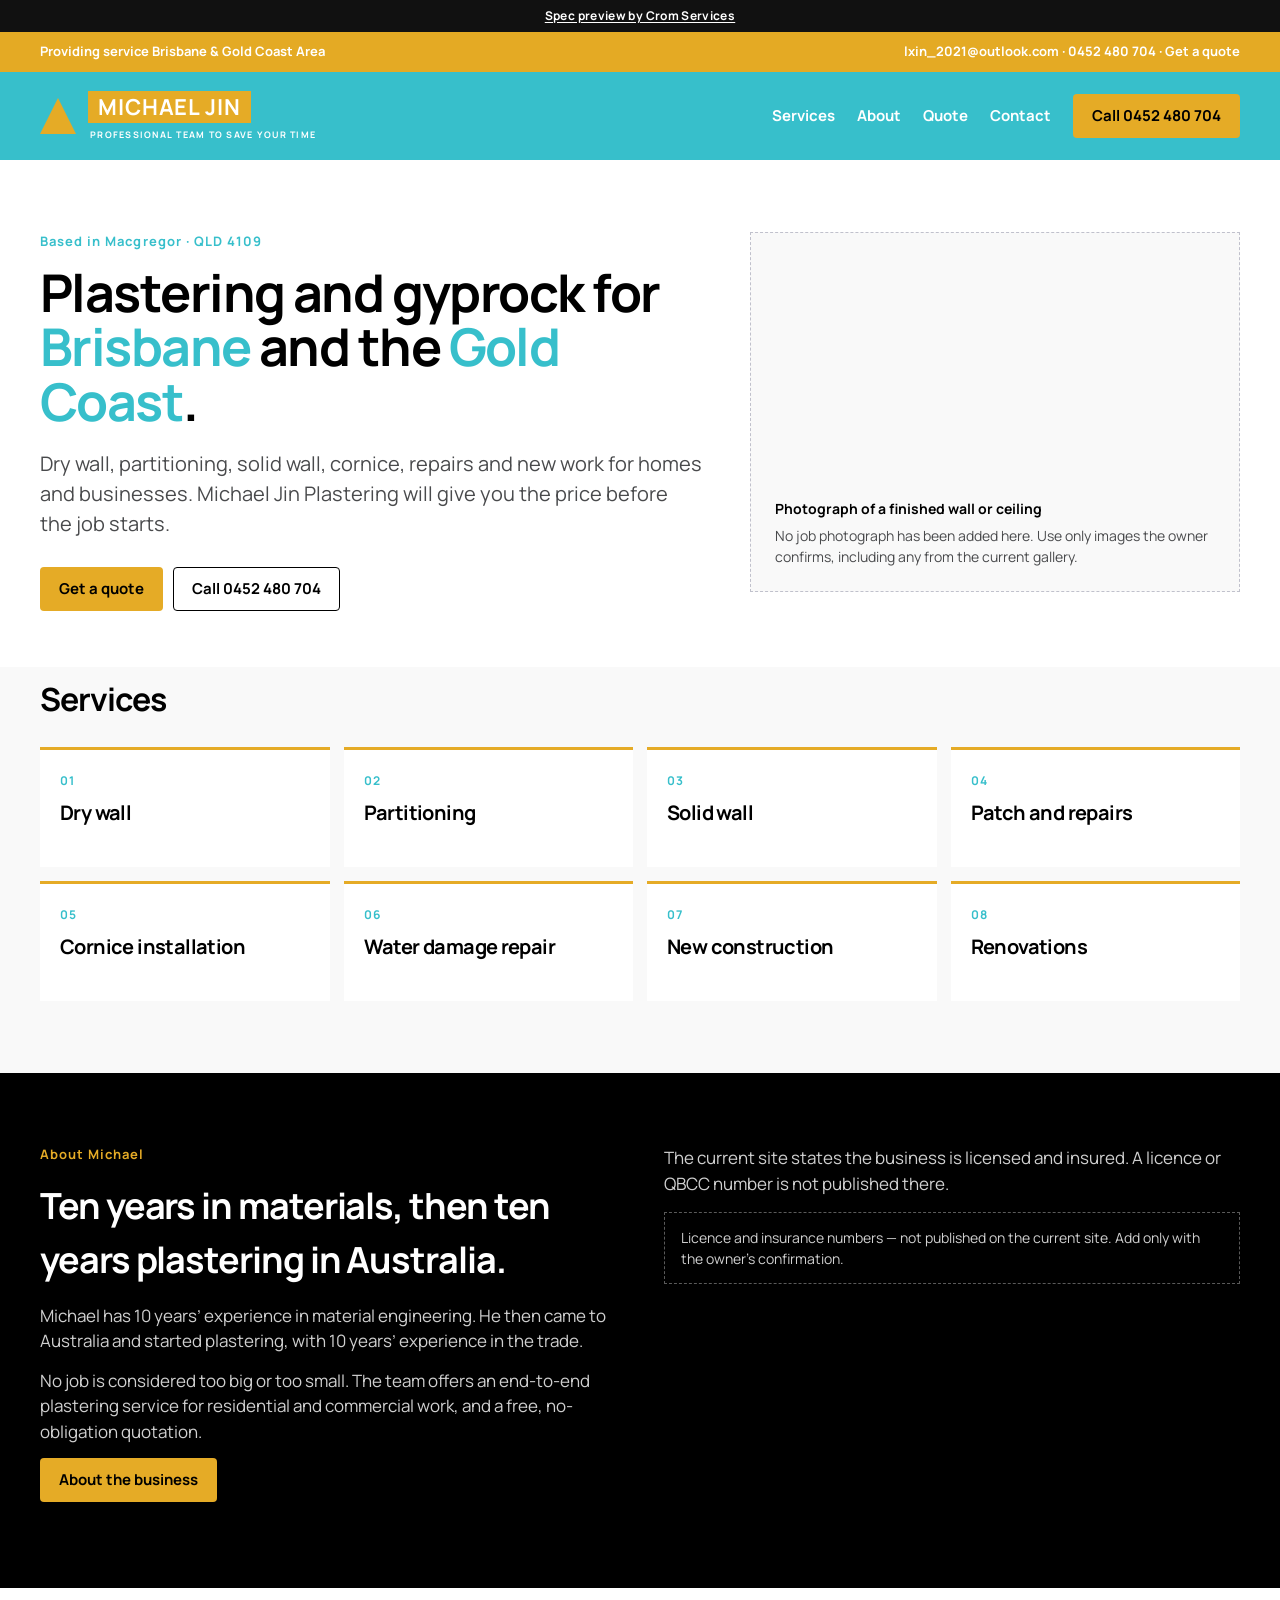
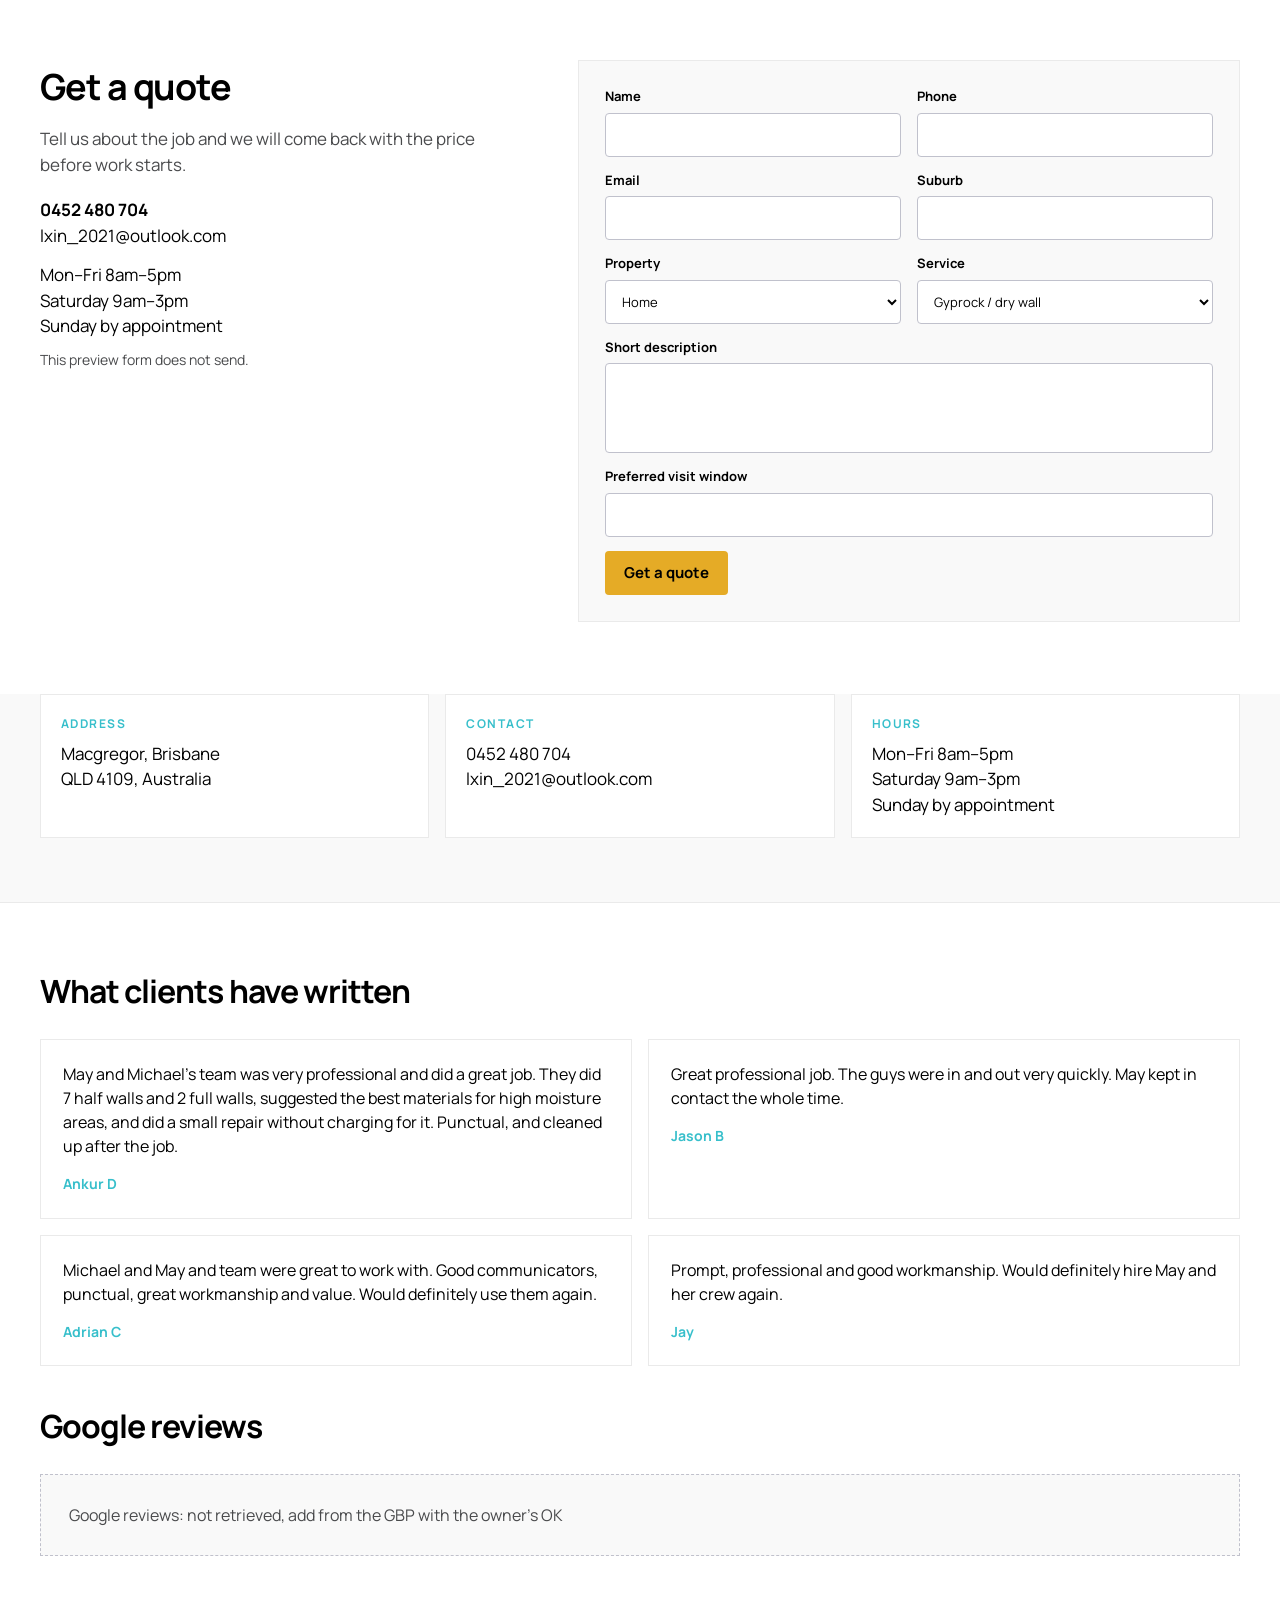
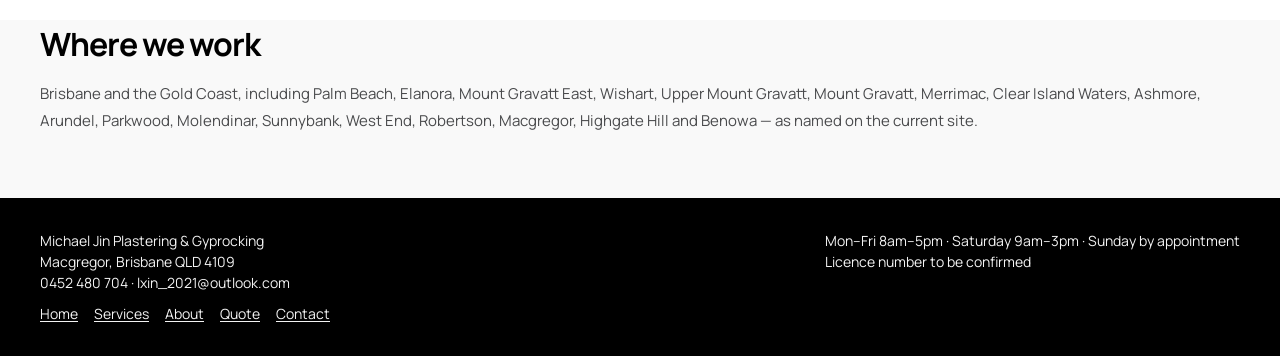
==== index.html @ 3e1ec268 "Build static spec preview for Michael Jin Plastering Five-page HTML/CSS preview from the v1.2 wirefr" ====
<!DOCTYPE html>
<html lang="en-AU">
<head>
  <meta charset="UTF-8">
  <meta name="viewport" content="width=device-width, initial-scale=1">
  <meta name="robots" content="noindex, nofollow">
  <title>Plastering &amp; gyprock, Brisbane &amp; Gold Coast | Michael Jin Plastering</title>
  <meta name="description" content="Dry wall, cornice, repairs and new-build plastering in Brisbane and the Gold Coast. Call 0452 480 704 for a quote.">
  <link rel="canonical" href="https://cromservices.github.io/michael-jin-plastering-preview/">
  <link rel="stylesheet" href="css/site.css">
  <script type="application/ld+json">
  {"@context":"https://schema.org","@type":["LocalBusiness","ProfessionalService"],"name":"Michael Jin Plastering & Gyprocking Brisbane","telephone":"+61452480704","email":"lxin_2021@outlook.com","address":{"@type":"PostalAddress","addressLocality":"Macgregor","addressRegion":"QLD","postalCode":"4109","addressCountry":"AU"},"areaServed":["Brisbane","Gold Coast"],"openingHoursSpecification":[{"@type":"OpeningHoursSpecification","dayOfWeek":["Monday","Tuesday","Wednesday","Thursday","Friday"],"opens":"08:00","closes":"17:00"},{"@type":"OpeningHoursSpecification","dayOfWeek":"Saturday","opens":"09:00","closes":"15:00"}]}
  </script>
</head>
<body>
  <div class="preview-bar"><a href="https://cromservices.com.au">Spec preview by Crom Services</a></div>
  <div class="util">
    <div class="wrap">
      <span>Providing service Brisbane &amp; Gold Coast Area</span>
      <span><a href="mailto:lxin_2021@outlook.com">lxin_2021@outlook.com</a> · <a href="tel:+61452480704">0452 480 704</a> · <a href="quote.html">Get a quote</a></span>
    </div>
  </div>
  <header class="site">
    <div class="wrap">
      <a class="brand" href="index.html">
        <span class="mark" aria-hidden="true"></span>
        <div class="lockup">
          <div class="brand-name">Michael Jin</div>
          <div class="brand-tag">Professional team to save your time</div>
        </div>
      </a>
      <nav class="primary" aria-label="Primary">
        <a href="services.html">Services</a>
        <a href="about.html">About</a>
        <a href="quote.html">Quote</a>
        <a href="contact.html">Contact</a>
        <a class="btn btn-gold" href="tel:+61452480704">Call 0452 480 704</a>
      </nav>
    </div>
  </header>
  <nav class="mobile" aria-label="Primary mobile">
    <div class="wrap">
      <a href="services.html">Services</a>
      <a href="about.html">About</a>
      <a href="quote.html">Quote</a>
      <a href="contact.html">Contact</a>
    </div>
  </nav>

  <section class="hero">
    <div class="wrap hero-grid">
      <div>
        <p class="kicker">Based in Macgregor · QLD 4109</p>
        <h1>Plastering and gyprock for <em>Brisbane</em> and the <em>Gold Coast</em>.</h1>
        <p class="lead">Dry wall, partitioning, solid wall, cornice, repairs and new work for homes and businesses. Michael Jin Plastering will give you the price before the job starts.</p>
        <div class="hero-actions">
          <a class="btn btn-gold" href="#quote">Get a quote</a>
          <a class="btn btn-line" href="tel:+61452480704">Call 0452 480 704</a>
        </div>
      </div>
      <div class="photo-slot">
        <strong>Photograph of a finished wall or ceiling</strong>
        No job photograph has been added here. Use only images the owner confirms, including any from the current gallery.
      </div>
    </div>
  </section>

  <section class="board" id="services">
    <div class="wrap">
      <h2>Services</h2>
      <div class="grid8">
        <article><span>01</span><h3><a href="services.html#dry-wall">Dry wall</a></h3></article>
        <article><span>02</span><h3><a href="services.html#partitioning">Partitioning</a></h3></article>
        <article><span>03</span><h3><a href="services.html#solid-wall">Solid wall</a></h3></article>
        <article><span>04</span><h3><a href="services.html#patch-and-repairs">Patch and repairs</a></h3></article>
        <article><span>05</span><h3><a href="services.html#cornice-installation">Cornice installation</a></h3></article>
        <article><span>06</span><h3><a href="services.html#water-damage-repair">Water damage repair</a></h3></article>
        <article><span>07</span><h3><a href="services.html#new-construction">New construction</a></h3></article>
        <article><span>08</span><h3><a href="services.html#renovations">Renovations</a></h3></article>
      </div>
    </div>
  </section>

  <section class="about" id="about">
    <div class="wrap about-grid">
      <div>
        <p class="kicker">About Michael</p>
        <h2>Ten years in materials, then ten years plastering in Australia.</h2>
        <p>Michael has 10 years’ experience in material engineering. He then came to Australia and started plastering, with 10 years’ experience in the trade.</p>
        <p>No job is considered too big or too small. The team offers an end-to-end plastering service for residential and commercial work, and a free, no-obligation quotation.</p>
        <p><a class="btn btn-gold" href="about.html">About the business</a></p>
      </div>
      <div>
        <p>The current site states the business is licensed and insured. A licence or QBCC number is not published there.</p>
        <p class="lic">Licence and insurance numbers — not published on the current site. Add only with the owner’s confirmation.</p>
      </div>
    </div>
  </section>

  <section class="quote" id="quote">
    <div class="wrap quote-grid">
      <div>
        <h2>Get a quote</h2>
        <p class="help">Tell us about the job and we will come back with the price before work starts.</p>
        <p><a href="tel:+61452480704"><strong>0452 480 704</strong></a><br><a href="mailto:lxin_2021@outlook.com">lxin_2021@outlook.com</a></p>
        <p style="margin-top:14px">Mon–Fri 8am–5pm<br>Saturday 9am–3pm<br>Sunday by appointment</p>
        <p class="form-note">This preview form does not send.</p>
      </div>
      <div>
        <form class="quote-form" data-quote-form action="#" method="get">
          <label>Name<input type="text" name="name" autocomplete="name"></label>
          <label>Phone<input type="tel" name="phone" autocomplete="tel"></label>
          <label>Email<input type="email" name="email" autocomplete="email"></label>
          <label>Suburb<input type="text" name="suburb"></label>
          <label>Property
            <select name="property">
              <option>Home</option>
              <option>Business</option>
            </select>
          </label>
          <label>Service
            <select name="service">
              <option>Gyprock / dry wall</option>
              <option>Partitioning</option>
              <option>Solid wall</option>
              <option>Patch and repairs</option>
              <option>Cornice</option>
              <option>Water damage</option>
              <option>New construction</option>
              <option>Renovations</option>
              <option>Garage ceiling</option>
              <option>Other</option>
            </select>
          </label>
          <label class="full">Short description<textarea name="details"></textarea></label>
          <label class="full">Preferred visit window<input type="text" name="when"></label>
          <button class="btn btn-gold submit" type="submit">Get a quote</button>
        </form>
        <p class="thanks" data-quote-thanks hidden tabindex="-1">Thanks. This preview form does not send — no message was posted.</p>
      </div>
    </div>
  </section>

  <section class="nap" id="contact">
    <article>
      <h3>Address</h3>
      <p>Macgregor, Brisbane<br>QLD 4109, Australia</p>
    </article>
    <article>
      <h3>Contact</h3>
      <p><a href="tel:+61452480704">0452 480 704</a><br><a href="mailto:lxin_2021@outlook.com">lxin_2021@outlook.com</a></p>
    </article>
    <article>
      <h3>Hours</h3>
      <p>Mon–Fri 8am–5pm<br>Saturday 9am–3pm<br>Sunday by appointment</p>
    </article>
  </section>

  <section class="reviews">
    <div class="wrap">
      <h2>What clients have written</h2>
      <div class="rev-grid">
        <article class="rev">
          <p>May and Michael’s team was very professional and did a great job. They did 7 half walls and 2 full walls, suggested the best materials for high moisture areas, and did a small repair without charging for it. Punctual, and cleaned up after the job.</p>
          <cite>Ankur D</cite>
        </article>
        <article class="rev">
          <p>Great professional job. The guys were in and out very quickly. May kept in contact the whole time.</p>
          <cite>Jason B</cite>
        </article>
        <article class="rev">
          <p>Michael and May and team were great to work with. Good communicators, punctual, great workmanship and value. Would definitely use them again.</p>
          <cite>Adrian C</cite>
        </article>
        <article class="rev">
          <p>Prompt, professional and good workmanship. Would definitely hire May and her crew again.</p>
          <cite>Jay</cite>
        </article>
      </div>
      <h2>Google reviews</h2>
      <div class="reviews-gap">Google reviews: not retrieved, add from the GBP with the owner's OK</div>
    </div>
  </section>

  <section class="areas-wrap">
    <div class="wrap">
      <h2>Where we work</h2>
      <p class="chips">Brisbane and the Gold Coast, including Palm Beach, Elanora, Mount Gravatt East, Wishart, Upper Mount Gravatt, Mount Gravatt, Merrimac, Clear Island Waters, Ashmore, Arundel, Parkwood, Molendinar, Sunnybank, West End, Robertson, Macgregor, Highgate Hill and Benowa — as named on the current site.</p>
    </div>
  </section>

  <footer class="site">
    <div class="wrap">
      <div>
        Michael Jin Plastering &amp; Gyprocking<br>
        Macgregor, Brisbane QLD 4109<br>
        <a href="tel:+61452480704">0452 480 704</a> · <a href="mailto:lxin_2021@outlook.com">lxin_2021@outlook.com</a>
        <nav aria-label="Footer">
          <a href="index.html">Home</a>
          <a href="services.html">Services</a>
          <a href="about.html">About</a>
          <a href="quote.html">Quote</a>
          <a href="contact.html">Contact</a>
        </nav>
      </div>
      <div>Mon–Fri 8am–5pm · Saturday 9am–3pm · Sunday by appointment<br>Licence number to be confirmed</div>
    </div>
  </footer>
  <div class="sticky">
    <a class="btn btn-gold" href="tel:+61452480704">Call 0452 480 704</a>
    <a class="btn btn-line-light" href="#quote">Get a quote</a>
  </div>
  <script>
    document.querySelectorAll("[data-quote-form]").forEach(function (form) {
      form.addEventListener("submit", function (event) {
        event.preventDefault();
        var thanks = form.parentNode.querySelector("[data-quote-thanks]");
        form.hidden = true;
        if (thanks) { thanks.hidden = false; thanks.focus(); }
      });
    });
  </script>
</body>
</html>
---- css/site.css ----
@font-face {
  font-family: Manrope;
  src: url("../fonts/manrope-400.woff2") format("woff2");
  font-weight: 400;
  font-style: normal;
  font-display: swap;
}
@font-face {
  font-family: Manrope;
  src: url("../fonts/manrope-700.woff2") format("woff2");
  font-weight: 700;
  font-style: normal;
  font-display: swap;
}

:root {
  --gold: #E5AB26;
  --gold-bar: #E4AA24;
  --teal: #37BFCB;
  --ink: #000000;
  --paper: #FFFFFF;
  --mist: #F9F9F9;
  --muted: #494A4C;
  --line: #EAEAEA;
}

* { box-sizing: border-box; margin: 0; padding: 0; }

html, body { background: var(--mist); color: var(--ink); }

body {
  font-family: Manrope, "Segoe UI", sans-serif;
  font-size: 17px;
  font-weight: 400;
  line-height: 1.5;
  -webkit-font-smoothing: antialiased;
}

h1, h2, h3, .brand-name { font-weight: 700; letter-spacing: -0.03em; }

a { color: inherit; text-decoration: none; }

.wrap { width: min(1200px, calc(100% - 48px)); margin: 0 auto; }

.btn {
  display: inline-flex;
  align-items: center;
  justify-content: center;
  min-height: 44px;
  padding: 0 18px;
  font-weight: 700;
  font-size: 15px;
  border-radius: 4px;
  border: 1.5px solid transparent;
  cursor: pointer;
  font-family: inherit;
}

.btn-gold { background: var(--gold); color: #000; }
.btn-ink { background: var(--ink); color: #fff; }
.btn-line { background: transparent; border-color: var(--ink); color: var(--ink); }
.btn-line-light { background: transparent; border-color: #fff; color: #fff; }

.preview-bar {
  background: #111;
  color: #fff;
  font-size: 12px;
  font-weight: 700;
  letter-spacing: 0.03em;
  min-height: 32px;
  display: flex;
  align-items: center;
  justify-content: center;
  text-align: center;
  padding: 6px 12px;
}
.preview-bar a {
  color: #fff;
  text-decoration: underline;
  text-underline-offset: 2px;
}

.util {
  background: var(--gold-bar);
  color: #fff;
  font-size: 13px;
  font-weight: 700;
}
.util .wrap {
  display: flex;
  justify-content: space-between;
  align-items: center;
  min-height: 40px;
  gap: 12px;
}
.util a:hover { text-decoration: underline; }

header.site { background: var(--teal); color: #fff; }
header.site .wrap {
  display: flex;
  align-items: center;
  justify-content: space-between;
  min-height: 88px;
  gap: 16px;
}

.brand { display: flex; align-items: center; gap: 12px; color: #fff; }
.mark {
  width: 36px;
  height: 36px;
  flex: 0 0 36px;
  background: var(--gold);
  clip-path: polygon(50% 0, 100% 100%, 0 100%);
}
.lockup { display: flex; flex-direction: column; align-items: flex-start; gap: 5px; }
.brand-name {
  display: inline-block;
  background: var(--gold);
  color: #fff;
  font-size: 22px;
  letter-spacing: 0.04em;
  text-transform: uppercase;
  padding: 4px 10px 3px;
  line-height: 1.15;
}
.brand-tag {
  color: #fff;
  font-size: 9px;
  font-weight: 700;
  letter-spacing: 0.14em;
  text-transform: uppercase;
  padding-left: 2px;
}

nav.primary {
  display: flex;
  align-items: center;
  gap: 22px;
  font-size: 15px;
  font-weight: 700;
}
nav.primary a:hover { color: #00353A; }
nav.mobile {
  display: none;
  background: #2aa8b4;
  font-size: 14px;
  font-weight: 700;
}
nav.mobile .wrap {
  display: flex;
  flex-wrap: wrap;
  gap: 8px 16px;
  padding: 10px 0;
}

.hero { background: var(--paper); padding: 72px 0 56px; }
.hero-grid {
  display: grid;
  grid-template-columns: 1.15fr 0.85fr;
  gap: 48px;
  align-items: start;
}
.page-intro { background: var(--paper); padding: 56px 0 40px; }
.kicker {
  font-size: 13px;
  font-weight: 700;
  letter-spacing: 0.08em;
  color: var(--teal);
  margin-bottom: 14px;
}
h1 { font-size: 52px; line-height: 1.05; margin-bottom: 20px; }
h1 em { font-style: normal; color: var(--teal); }
.lead { font-size: 20px; color: var(--muted); margin-bottom: 28px; max-width: 34em; }
.hero-actions { display: flex; flex-wrap: wrap; gap: 10px; }

.photo-slot {
  min-height: 360px;
  background: var(--mist);
  border: 1.5px dashed #C0C1CC;
  padding: 24px;
  display: flex;
  flex-direction: column;
  justify-content: flex-end;
  font-size: 14px;
  color: var(--muted);
}
.photo-slot strong { display: block; color: var(--ink); margin-bottom: 6px; font-weight: 700; }

.board { padding: 8px 0 72px; }
.board h2 { font-size: 32px; margin-bottom: 24px; }
.grid8 { display: grid; grid-template-columns: repeat(4, 1fr); gap: 14px; }
.grid8 article {
  background: var(--paper);
  padding: 22px 20px;
  min-height: 120px;
  border-top: 3px solid var(--gold);
}
.grid8 span {
  display: block;
  font-size: 12px;
  font-weight: 700;
  color: var(--teal);
  letter-spacing: 0.1em;
  margin-bottom: 8px;
}
.grid8 h3 { font-size: 20px; }

.about { background: var(--ink); color: #fff; padding: 72px 0; }
.about-grid { display: grid; grid-template-columns: 1fr 1fr; gap: 48px; }
.about h2 { font-size: 36px; margin-bottom: 16px; }
.about p { color: #D0D0D0; margin-bottom: 14px; }
.about .kicker { color: var(--gold); }
.lic {
  margin-top: 16px;
  padding: 14px 16px;
  border: 1.5px dashed #5A5A5A;
  font-size: 14px;
  color: #EDEDED;
}
.lic-paper {
  margin: 16px 0 0;
  padding: 14px 16px;
  border: 1.5px dashed #C0C1CC;
  background: var(--mist);
  font-size: 14px;
  color: var(--muted);
}

.quote { padding: 72px 0; background: var(--paper); }
.quote-grid { display: grid; grid-template-columns: 0.85fr 1.15fr; gap: 48px; }
.quote h2 { font-size: 36px; margin-bottom: 12px; }
.quote .help { color: var(--muted); margin-bottom: 20px; }
.form-note { font-size: 14px; color: var(--muted); margin-top: 10px; }
.thanks {
  background: var(--mist);
  border: 1px solid var(--line);
  padding: 26px;
}

form.quote-form {
  background: var(--mist);
  border: 1px solid var(--line);
  padding: 26px;
  display: grid;
  grid-template-columns: 1fr 1fr;
  gap: 14px 16px;
}
form.quote-form label {
  display: flex;
  flex-direction: column;
  gap: 6px;
  font-size: 13px;
  font-weight: 700;
}
form.quote-form label.full { grid-column: 1 / -1; }
form.quote-form input,
form.quote-form select,
form.quote-form textarea {
  font: inherit;
  font-weight: 400;
  border: 1px solid #C0C1CC;
  background: #fff;
  min-height: 44px;
  padding: 8px 12px;
  border-radius: 4px;
  color: var(--ink);
}
form.quote-form textarea { min-height: 90px; resize: none; }
form.quote-form .submit { grid-column: 1 / -1; justify-self: start; }

.nap {
  padding: 0 0 64px;
  display: grid;
  grid-template-columns: repeat(3, 1fr);
  gap: 16px;
  width: min(1200px, calc(100% - 48px));
  margin: 0 auto;
}
.nap article {
  background: var(--paper);
  border: 1px solid var(--line);
  padding: 20px;
}
.nap h2, .nap h3 {
  font-size: 12px;
  letter-spacing: 0.12em;
  text-transform: uppercase;
  margin-bottom: 8px;
  color: var(--teal);
  font-weight: 700;
}

.reviews { background: var(--paper); border-top: 1px solid var(--line); padding: 64px 0; }
.reviews h2 { font-size: 32px; margin-bottom: 24px; }
.reviews h2 + h2,
.reviews .rev-grid + h2 { margin-top: 36px; }
.rev-grid { display: grid; grid-template-columns: 1fr 1fr; gap: 16px; }
.rev { border: 1px solid var(--line); padding: 22px; }
.rev p { font-size: 16px; margin-bottom: 12px; }
.rev cite { font-style: normal; font-weight: 700; font-size: 14px; color: var(--teal); }
.reviews-gap {
  margin-top: 8px;
  border: 1.5px dashed #C0C1CC;
  background: var(--mist);
  padding: 28px;
  color: var(--muted);
  font-size: 16px;
}

.areas-wrap { padding: 0 0 64px; }
.areas-wrap h2 { font-size: 32px; margin: 0 0 12px; }
.chips { color: var(--muted); font-size: 15px; line-height: 1.8; }

.prose { padding: 0 0 72px; }
.prose h2 { font-size: 28px; margin: 0 0 12px; }
.prose h3 { font-size: 22px; margin: 0 0 8px; }
.prose p, .prose ul { color: var(--muted); margin-bottom: 16px; max-width: 46em; }
.service-list { display: grid; gap: 16px; }
.service-list article {
  background: var(--paper);
  border-top: 3px solid var(--gold);
  padding: 24px 22px;
}
.cta-band { padding: 0 0 72px; }

footer.site { background: var(--ink); color: #F3F3F3; padding: 32px 0; font-size: 14px; }
footer.site .wrap {
  display: flex;
  justify-content: space-between;
  gap: 20px;
  flex-wrap: wrap;
}
footer.site nav { display: flex; flex-wrap: wrap; gap: 12px 16px; margin-top: 10px; }
footer.site nav a { text-decoration: underline; text-underline-offset: 2px; }

.sticky {
  display: none;
  position: sticky;
  bottom: 0;
  background: var(--ink);
  padding: 10px 16px;
  gap: 10px;
  z-index: 5;
}
.sticky a { flex: 1; }

@media (max-width: 900px) {
  .wrap, .nap { width: min(1200px, calc(100% - 32px)); }
  h1 { font-size: 32px; }
  .hero { padding: 36px 0 24px; }
  .page-intro { padding: 36px 0 24px; }
  .hero-grid,
  .about-grid,
  .quote-grid,
  .grid8,
  .rev-grid,
  .nap { grid-template-columns: 1fr; }
  nav.primary { display: none; }
  nav.mobile { display: block; color: #fff; }
  header.site .wrap { min-height: 72px; }
  .brand-name { font-size: 18px; }
  form.quote-form { grid-template-columns: 1fr; }
  form.quote-form label.full,
  form.quote-form .submit { grid-column: auto; }
  form.quote-form .submit { width: 100%; }
  .photo-slot { min-height: 200px; }
  .sticky { display: flex; }
  footer.site { padding-bottom: 80px; }
  .util .wrap { font-size: 12px; }
}
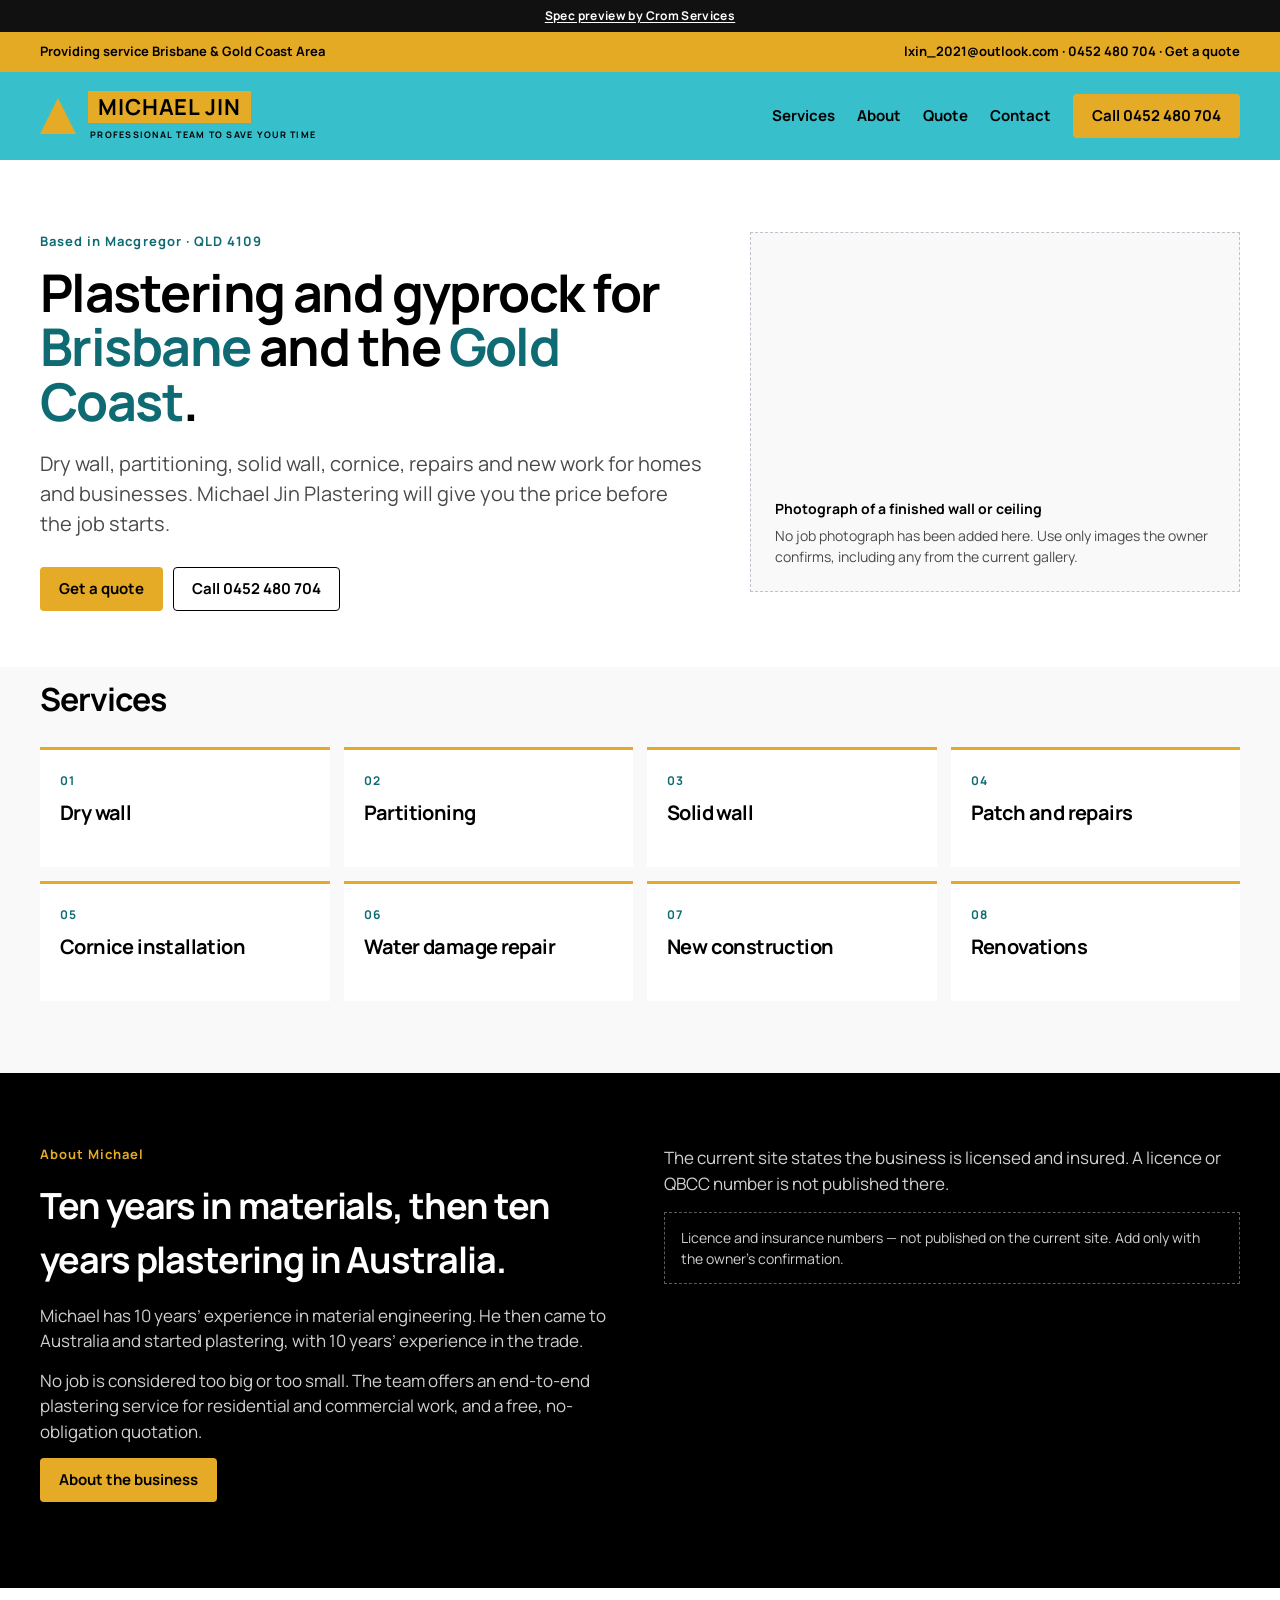
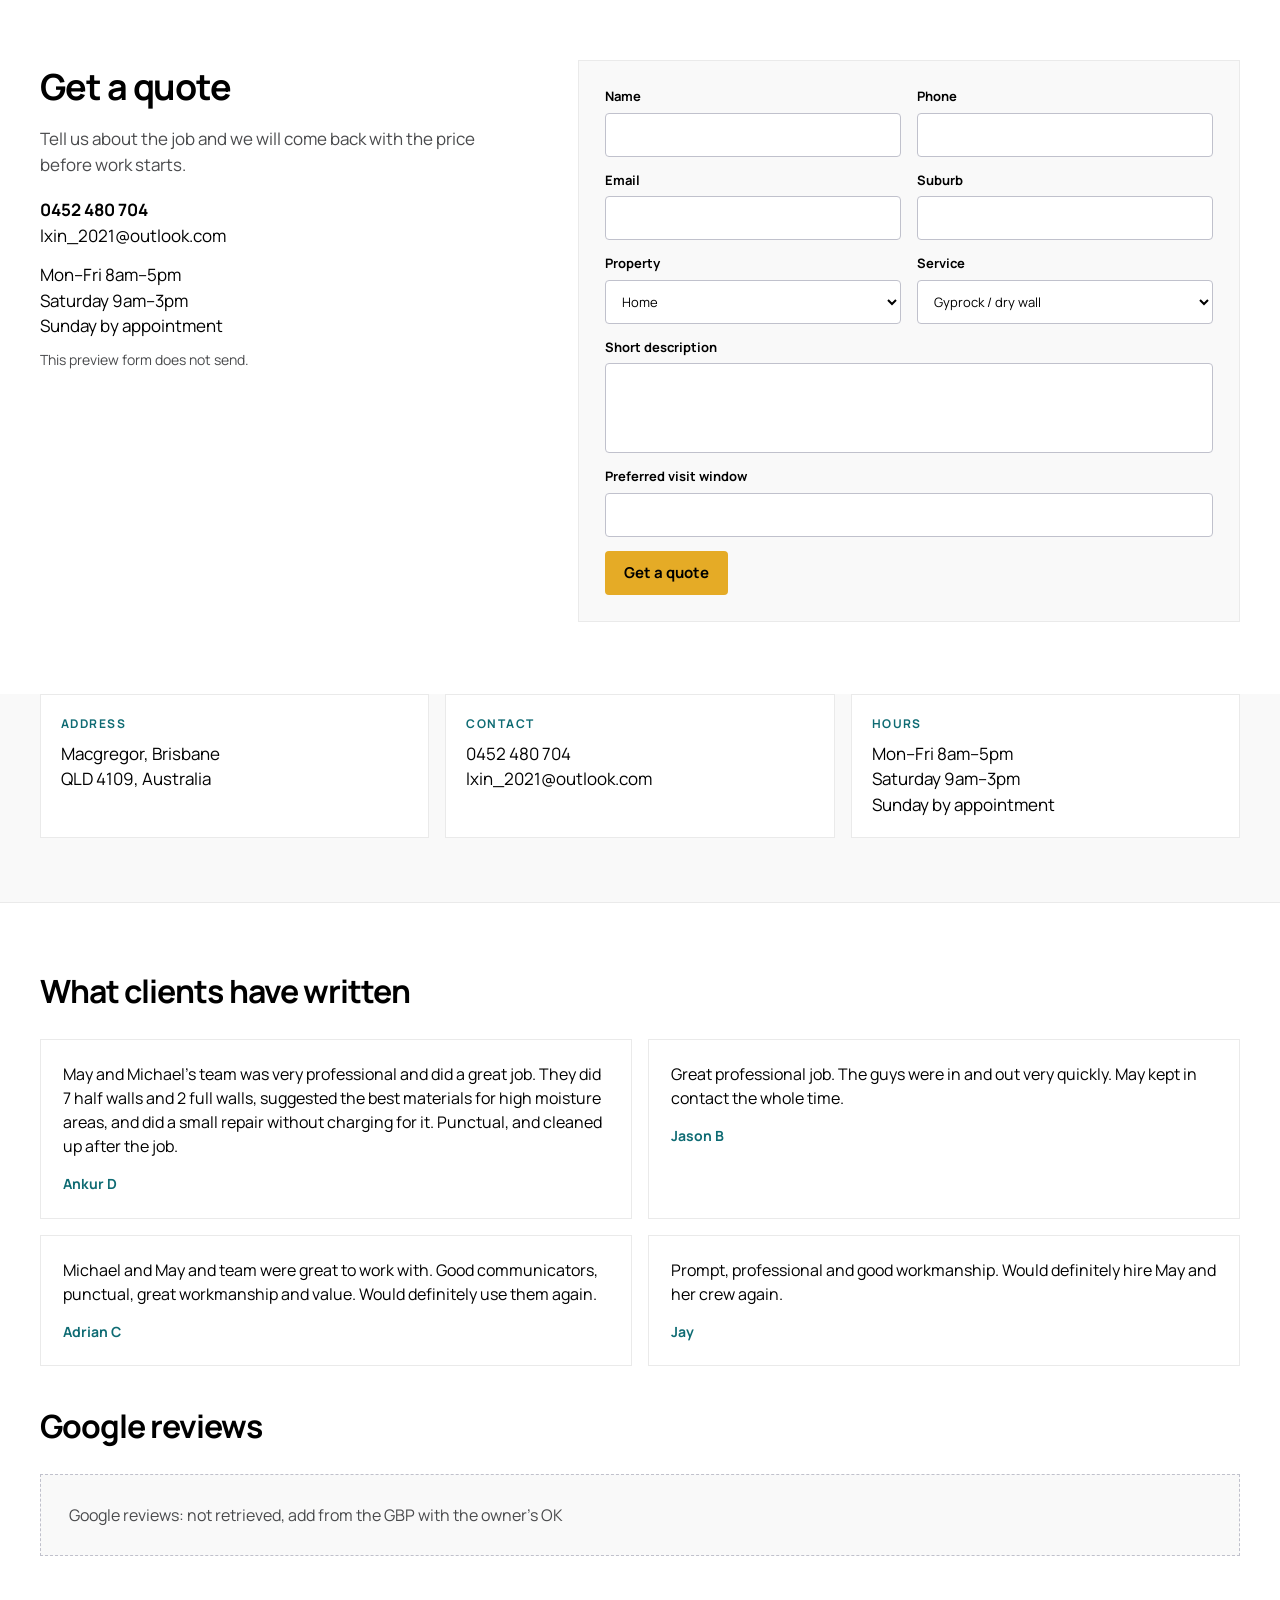
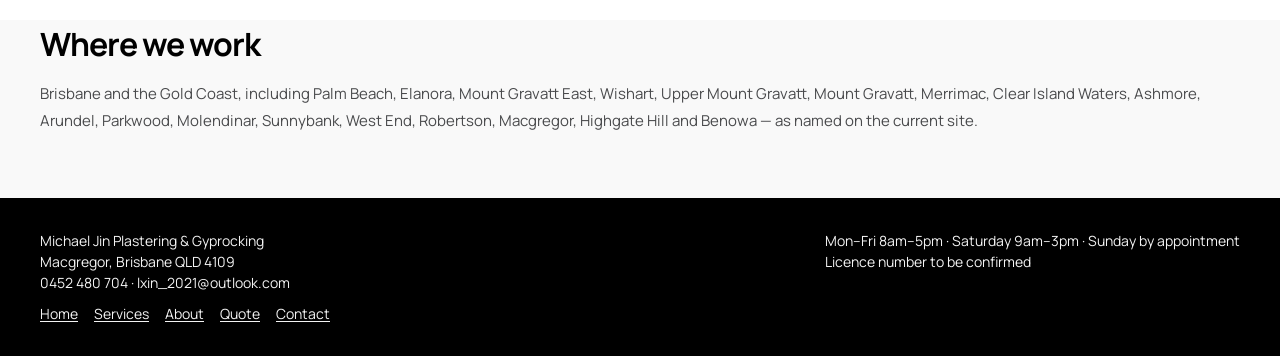
==== commit c6cda1b3: "Audit fixes for the spec preview Drop sitemap and LocalBusiness JSON-LD, use a neutral noindex descr" ====
--- a/index.html
+++ b/index.html
@@ -5,12 +5,9 @@
   <meta name="viewport" content="width=device-width, initial-scale=1">
   <meta name="robots" content="noindex, nofollow">
   <title>Plastering &amp; gyprock, Brisbane &amp; Gold Coast | Michael Jin Plastering</title>
-  <meta name="description" content="Dry wall, cornice, repairs and new-build plastering in Brisbane and the Gold Coast. Call 0452 480 704 for a quote.">
+  <meta name="description" content="Spec preview by Crom Services. Not the live site. Not indexed.">
   <link rel="canonical" href="https://cromservices.github.io/michael-jin-plastering-preview/">
   <link rel="stylesheet" href="css/site.css">
-  <script type="application/ld+json">
-  {"@context":"https://schema.org","@type":["LocalBusiness","ProfessionalService"],"name":"Michael Jin Plastering & Gyprocking Brisbane","telephone":"+61452480704","email":"lxin_2021@outlook.com","address":{"@type":"PostalAddress","addressLocality":"Macgregor","addressRegion":"QLD","postalCode":"4109","addressCountry":"AU"},"areaServed":["Brisbane","Gold Coast"],"openingHoursSpecification":[{"@type":"OpeningHoursSpecification","dayOfWeek":["Monday","Tuesday","Wednesday","Thursday","Friday"],"opens":"08:00","closes":"17:00"},{"@type":"OpeningHoursSpecification","dayOfWeek":"Saturday","opens":"09:00","closes":"15:00"}]}
-  </script>
 </head>
 <body>
   <div class="preview-bar"><a href="https://cromservices.com.au">Spec preview by Crom Services</a></div>
--- a/css/site.css
+++ b/css/site.css
@@ -17,6 +17,7 @@
   --gold: #E5AB26;
   --gold-bar: #E4AA24;
   --teal: #37BFCB;
+  --teal-ink: #0E6B73;
   --ink: #000000;
   --paper: #FFFFFF;
   --mist: #F9F9F9;
@@ -62,6 +63,9 @@
 .btn-line-light { background: transparent; border-color: #fff; color: #fff; }
 
 .preview-bar {
+  position: sticky;
+  top: 0;
+  z-index: 40;
   background: #111;
   color: #fff;
   font-size: 12px;
@@ -82,7 +86,7 @@
 
 .util {
   background: var(--gold-bar);
-  color: #fff;
+  color: var(--ink);
   font-size: 13px;
   font-weight: 700;
 }
@@ -95,7 +99,7 @@
 }
 .util a:hover { text-decoration: underline; }
 
-header.site { background: var(--teal); color: #fff; }
+header.site { background: var(--teal); color: var(--ink); }
 header.site .wrap {
   display: flex;
   align-items: center;
@@ -104,7 +108,7 @@
   gap: 16px;
 }
 
-.brand { display: flex; align-items: center; gap: 12px; color: #fff; }
+.brand { display: flex; align-items: center; gap: 12px; color: var(--ink); }
 .mark {
   width: 36px;
   height: 36px;
@@ -116,7 +120,7 @@
 .brand-name {
   display: inline-block;
   background: var(--gold);
-  color: #fff;
+  color: var(--ink);
   font-size: 22px;
   letter-spacing: 0.04em;
   text-transform: uppercase;
@@ -124,7 +128,7 @@
   line-height: 1.15;
 }
 .brand-tag {
-  color: #fff;
+  color: var(--ink);
   font-size: 9px;
   font-weight: 700;
   letter-spacing: 0.14em;
@@ -142,7 +146,8 @@
 nav.primary a:hover { color: #00353A; }
 nav.mobile {
   display: none;
-  background: #2aa8b4;
+  background: var(--teal);
+  color: var(--ink);
   font-size: 14px;
   font-weight: 700;
 }
@@ -165,11 +170,11 @@
   font-size: 13px;
   font-weight: 700;
   letter-spacing: 0.08em;
-  color: var(--teal);
+  color: var(--teal-ink);
   margin-bottom: 14px;
 }
 h1 { font-size: 52px; line-height: 1.05; margin-bottom: 20px; }
-h1 em { font-style: normal; color: var(--teal); }
+h1 em { font-style: normal; color: var(--teal-ink); }
 .lead { font-size: 20px; color: var(--muted); margin-bottom: 28px; max-width: 34em; }
 .hero-actions { display: flex; flex-wrap: wrap; gap: 10px; }
 
@@ -199,7 +204,7 @@
   display: block;
   font-size: 12px;
   font-weight: 700;
-  color: var(--teal);
+  color: var(--teal-ink);
   letter-spacing: 0.1em;
   margin-bottom: 8px;
 }
@@ -266,6 +271,11 @@
   color: var(--ink);
 }
 form.quote-form textarea { min-height: 90px; resize: none; }
+form.quote-form input::placeholder,
+form.quote-form textarea::placeholder {
+  color: #595959;
+  opacity: 1;
+}
 form.quote-form .submit { grid-column: 1 / -1; justify-self: start; }
 
 .nap {
@@ -286,7 +296,7 @@
   letter-spacing: 0.12em;
   text-transform: uppercase;
   margin-bottom: 8px;
-  color: var(--teal);
+  color: var(--teal-ink);
   font-weight: 700;
 }
 
@@ -297,7 +307,7 @@
 .rev-grid { display: grid; grid-template-columns: 1fr 1fr; gap: 16px; }
 .rev { border: 1px solid var(--line); padding: 22px; }
 .rev p { font-size: 16px; margin-bottom: 12px; }
-.rev cite { font-style: normal; font-weight: 700; font-size: 14px; color: var(--teal); }
+.rev cite { font-style: normal; font-weight: 700; font-size: 14px; color: var(--teal-ink); }
 .reviews-gap {
   margin-top: 8px;
   border: 1.5px dashed #C0C1CC;
@@ -356,7 +366,7 @@
   .rev-grid,
   .nap { grid-template-columns: 1fr; }
   nav.primary { display: none; }
-  nav.mobile { display: block; color: #fff; }
+  nav.mobile { display: block; color: var(--ink); }
   header.site .wrap { min-height: 72px; }
   .brand-name { font-size: 18px; }
   form.quote-form { grid-template-columns: 1fr; }
